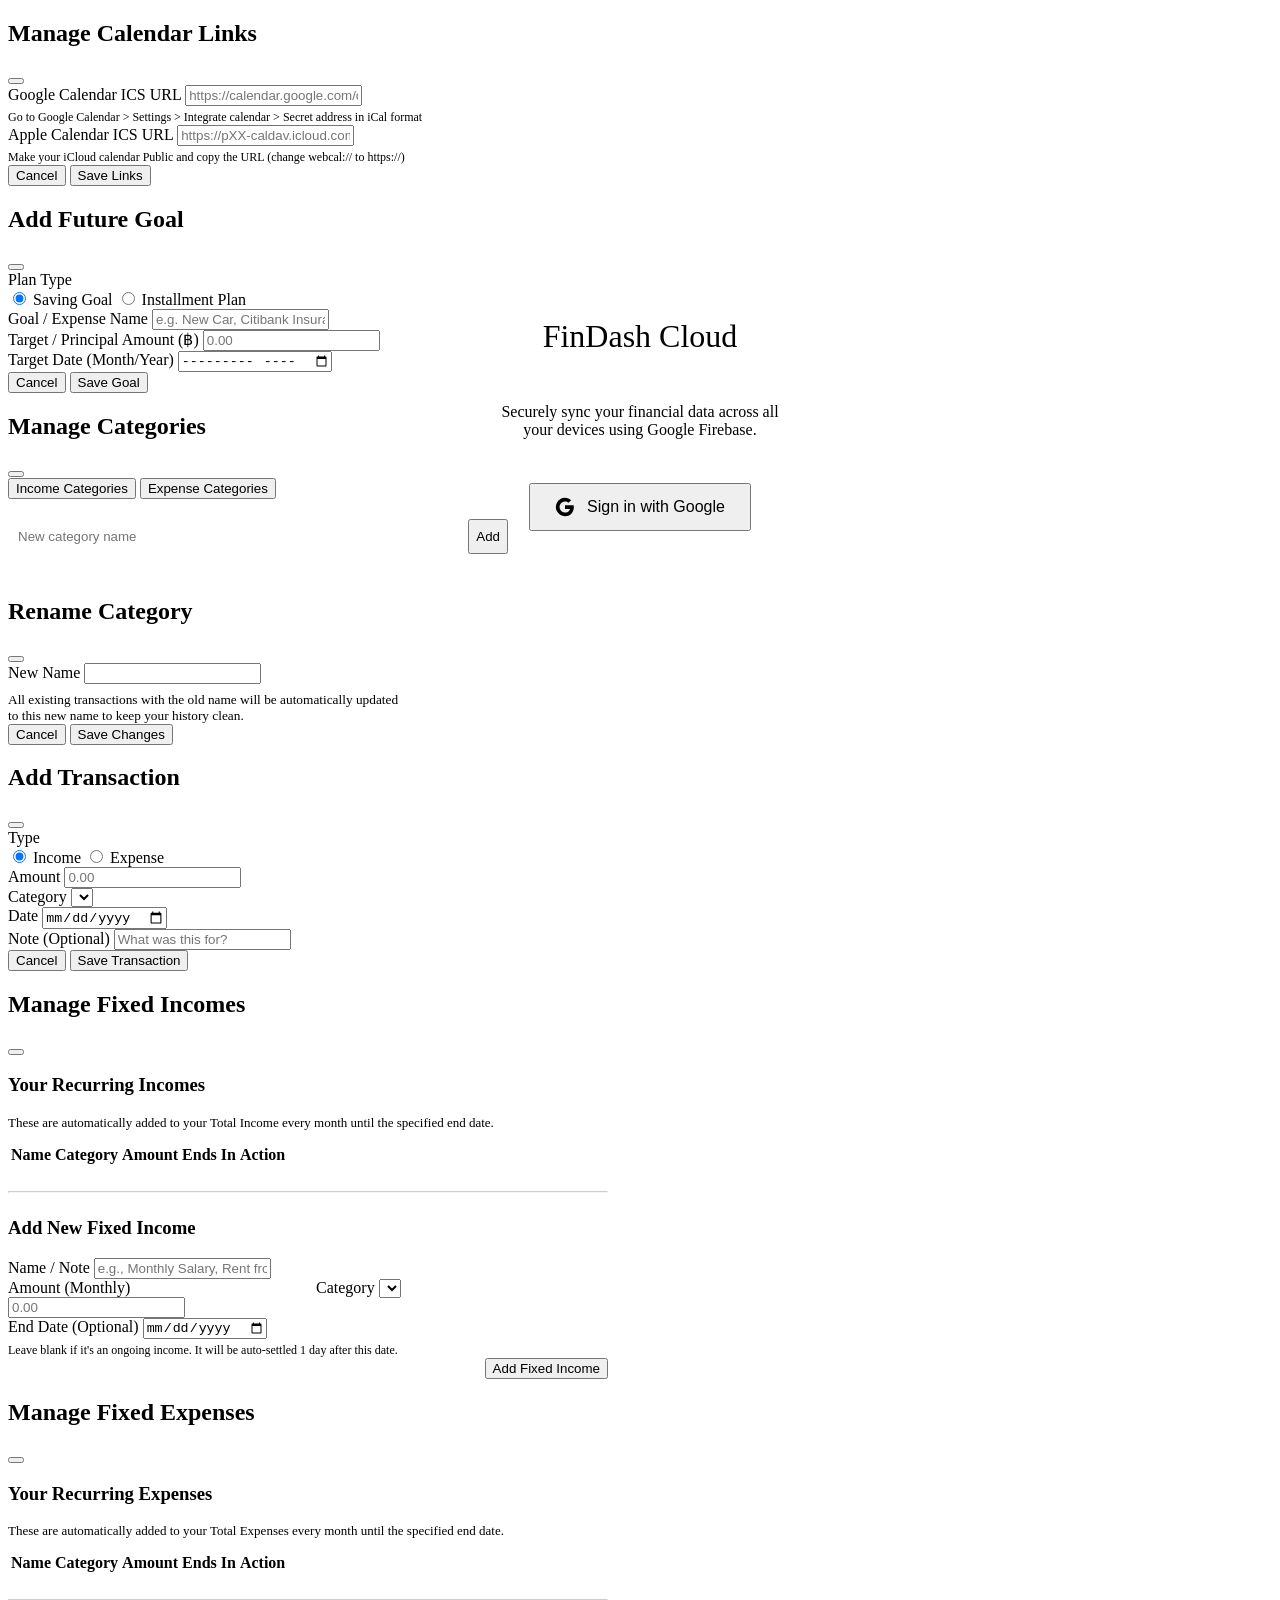
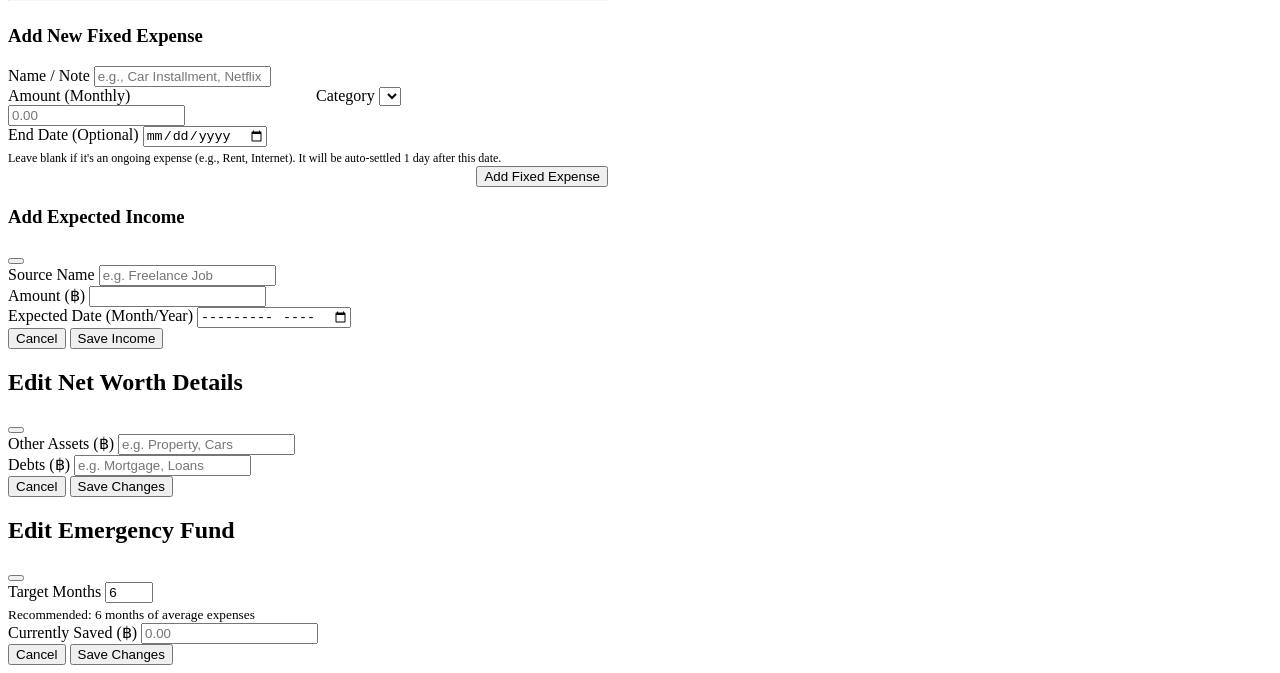
==== src/index.html @ 1356bde2 "Add files via upload" ====
<!DOCTYPE html>
<html lang="en" data-theme="dark">
<head>
    <meta charset="UTF-8">
    <meta name="viewport" content="width=device-width, initial-scale=1.0">
    <title>Finance Dashboard</title>
    <!-- Fonts -->
    <link href="https://fonts.googleapis.com/css2?family=Outfit:wght@300;400;500;600;700&display=swap" rel="stylesheet">
    <!-- Chart.js -->
    <script src="https://cdn.jsdelivr.net/npm/chart.js"></script>
    <!-- Lucide Icons -->
    <script src="https://unpkg.com/lucide@latest"></script>
    <!-- Styles -->
    <link rel="stylesheet" href="style.css">
    <!-- FullCalendar and iCal.js for ICS feeds -->
    <script src="https://cdnjs.cloudflare.com/ajax/libs/ical.js/1.5.0/ical.min.js"></script>
    <script src="https://cdn.jsdelivr.net/npm/fullcalendar@6.1.15/index.global.min.js"></script>
    <script src="https://cdn.jsdelivr.net/npm/@fullcalendar/icalendar@6.1.15/index.global.min.js"></script>
    
    <!-- Firebase Compat SDKs -->
    <script src="https://www.gstatic.com/firebasejs/10.8.0/firebase-app-compat.js"></script>
    <script src="https://www.gstatic.com/firebasejs/10.8.0/firebase-auth-compat.js"></script>
    <script src="https://www.gstatic.com/firebasejs/10.8.0/firebase-firestore-compat.js"></script>
</head>
<body>
    <!-- Login Overlay -->
    <div id="loginOverlay" style="position: fixed; inset: 0; background-color: var(--bg-primary); z-index: 9999; display: flex; align-items: center; justify-content: center; flex-direction: column; gap: 20px;">
        <div class="logo" style="font-size: 32px; margin-bottom: 12px;">
            <i data-lucide="wallet" style="width: 40px; height: 40px;"></i>
            <span>FinDash Cloud</span>
        </div>
        <p style="color: var(--text-secondary); max-width: 300px; text-align: center; margin-bottom: 24px;">Securely sync your financial data across all your devices using Google Firebase.</p>
        <button class="btn btn-primary" id="btnGoogleSignIn" style="display: flex; align-items: center; gap: 12px; padding: 12px 24px; font-size: 16px;">
            <svg style="width: 20px; height: 20px;" viewBox="0 0 24 24">
                <path fill="currentColor" d="M22.56 12.25c0-.78-.07-1.53-.2-2.25H12v4.26h5.92c-.26 1.37-1.04 2.53-2.21 3.31v2.77h3.57c2.08-1.92 3.28-4.74 3.28-8.09z"/>
                <path fill="currentColor" d="M12 23c2.97 0 5.46-.98 7.28-2.66l-3.57-2.77c-.98.66-2.23 1.06-3.71 1.06-2.86 0-5.29-1.93-6.16-4.53H2.18v2.84C3.99 20.53 7.7 23 12 23z"/>
                <path fill="currentColor" d="M5.84 14.09c-.22-.66-.35-1.36-.35-2.09s.13-1.43.35-2.09V7.07H2.18C1.43 8.55 1 10.22 1 12s.43 3.45 1.18 4.93l2.85-2.22.81-.62z"/>
                <path fill="currentColor" d="M12 5.38c1.62 0 3.06.56 4.21 1.64l3.15-3.15C17.45 2.09 14.97 1 12 1 7.7 1 3.99 3.47 2.18 7.07l3.66 2.84c.87-2.6 3.3-4.53 6.16-4.53z"/>
            </svg>
            Sign in with Google
        </button>
        <div id="loginStatus" style="color: var(--text-secondary); font-size: 14px; margin-top: 12px; height: 20px;"></div>
    </div>

    <!-- Firebase Auth & DB Logic script -->
    <script src="firebase-app.js"></script>

    <div class="app-container" id="mainAppContainer" style="display: none;">
        <!-- Sidebar / Navigation -->
        <aside class="sidebar">
            <div class="logo-container">
                <div class="logo">
                    <i data-lucide="wallet"></i>
                    <span>FinDash</span>
                </div>
                <div class="app-version">v2.35 by Tu13u1E+</div>
            </div>
            <nav class="nav-menu">
                <a href="#" class="nav-item active" data-view="view-dashboard"><i data-lucide="layout-dashboard"></i> Dashboard</a>
                <a href="#" class="nav-item" data-view="view-planning"><i data-lucide="target"></i> Planning</a>
                <a href="#" class="nav-item" data-view="view-subscriptions"><i data-lucide="credit-card"></i> Subscriptions</a>
                <a href="#" class="nav-item" data-view="view-tax"><i data-lucide="calculator"></i> Tax Planner</a>
                <a href="#" class="nav-item" data-view="view-investment"><i data-lucide="trending-up"></i> DCA Plan</a>
                
                <div style="height: 1px; background-color: var(--border-color); margin: 8px 16px;"></div>
                
                <a href="#" class="nav-item nav-item-with-badge" data-view="view-todo">
                    <div style="display: flex; align-items: center; gap: 12px;">
                        <i data-lucide="check-square"></i> To-Do List
                    </div>
                    <span id="todoBadge" class="nav-badge" style="display: none;">0</span>
                </a>
                <a href="#" class="nav-item" data-view="view-schedule"><i data-lucide="calendar-days"></i> Life Schedule</a>
                <a href="#" class="nav-item" data-view="view-settings"><i data-lucide="database"></i> Data & Settings</a>
            </nav>
            <div class="user-profile" style="justify-content: space-between;">
                <div style="display: flex; align-items: center; gap: 12px; overflow: hidden;">
                    <div style="position: relative; cursor: pointer; flex-shrink: 0;" id="avatarContainer" title="Change Profile Picture">
                        <img src="./kururu_avatar.jpg" alt="Profile" class="avatar" id="userAvatarImg">
                        <div class="avatar-overlay">
                            <i data-lucide="camera" style="width: 16px; height: 16px;"></i>
                        </div>
                        <input type="file" id="avatarInput" accept="image/*" style="display: none;">
                    </div>
                    <div class="user-info" style="overflow: hidden; text-overflow: ellipsis; white-space: nowrap;">
                        <span class="user-name" style="overflow: hidden; text-overflow: ellipsis;">Nutt Prahuangmas</span>
                        <span class="user-email" style="overflow: hidden; text-overflow: ellipsis;">General Physician</span>
                    </div>
                </div>
                <button class="icon-btn theme-toggle" id="themeToggleBtn" title="Toggle Theme" style="width: 32px; height: 32px; display: flex; align-items: center; justify-content: center; background-color: var(--glass-bg); border: 1px solid var(--border-color); border-radius: var(--radius-md); color: var(--text-secondary); cursor: pointer; flex-shrink: 0;">
                    <i data-lucide="sun"></i>
                </button>
            </div>
        </aside>

        <!-- Main Content - Dashboard -->
        <main class="main-content view-section active" id="view-dashboard">
        <!-- INCLUDE views/dashboard.html -->
    </main>

        <!-- Main Content - Planning -->
        <main class="main-content view-section" id="view-planning">
        <!-- INCLUDE views/planning.html -->
    </main>

        <!-- Main Content - Investment -->
        <main class="main-content view-section" id="view-investment">
        <!-- INCLUDE views/investment.html -->
    </main>

        <!-- Main Content - Schedule -->
        <main class="main-content view-section" id="view-schedule">
            <!-- INCLUDE views/schedule.html -->
        </main>

        <main class="main-content view-section" id="view-settings">
            <!-- INCLUDE views/settings.html -->
        </main>

        <!-- To-Do List Section -->
        <main class="main-content view-section" id="view-todo">
        <!-- INCLUDE views/todo.html -->
    </main>

        <!-- Tax Planner View -->
        <main id="view-tax" class="main-content view-section">
        <!-- INCLUDE views/tax.html -->
    </main>

        <!-- Subscriptions View -->
        <main id="view-subscriptions" class="main-content view-section">
        <!-- INCLUDE views/subscriptions.html -->
    </main>
    </div>

    <!-- Calendar Links Modal -->
    <div class="modal-overlay" id="calendarLinksModal">
        <div class="modal">
            <div class="modal-header">
                <h2>Manage Calendar Links</h2>
                <button class="icon-btn close-modal"><i data-lucide="x"></i></button>
            </div>
            <form id="calendarLinksForm">
                <div class="form-group">
                    <label>Google Calendar ICS URL</label>
                    <input type="url" id="googleCalendarUrl" placeholder="https://calendar.google.com/calendar/ical/.../basic.ics">
                    <small class="helper-text" style="color: var(--text-secondary); display: block; margin-top: 4px; font-size: 12px;">Go to Google Calendar > Settings > Integrate calendar > Secret address in iCal format</small>
                </div>
                <div class="form-group">
                    <label>Apple Calendar ICS URL</label>
                    <input type="url" id="appleCalendarUrl" placeholder="https://pXX-caldav.icloud.com/published/2/... ">
                    <small class="helper-text" style="color: var(--text-secondary); display: block; margin-top: 4px; font-size: 12px;">Make your iCloud calendar Public and copy the URL (change webcal:// to https://)</small>
                </div>
                <div class="form-actions">
                    <button type="button" class="btn btn-secondary close-modal">Cancel</button>
                    <button type="submit" class="btn btn-primary">Save Links</button>
                </div>
            </form>
        </div>
    </div>

    <!-- Add Goal Modal -->
    <div class="modal-overlay" id="goalModal">
        <div class="modal">
            <div class="modal-header">
                <h2>Add Future Goal</h2>
                <button class="icon-btn close-modal"><i data-lucide="x"></i></button>
            </div>
            <div class="modal-body">
                <form id="goalForm">
                    <div class="form-group">
                        <label>Plan Type</label>
                        <div class="radio-group">
                            <label class="radio-label">
                                <input type="radio" name="goalType" value="saving" checked id="radioTypeSaving"> Saving Goal
                            </label>
                            <label class="radio-label">
                                <input type="radio" name="goalType" value="installment" id="radioTypeInstallment"> Installment Plan
                            </label>
                        </div>
                    </div>
                    <div class="form-group">
                        <label for="goalName">Goal / Expense Name</label>
                        <input type="text" id="goalName" required placeholder="e.g. New Car, Citibank Insurance">
                    </div>
                    <div class="form-group">
                        <label for="goalAmount">Target / Principal Amount (฿)</label>
                        <input type="number" id="goalAmount" required min="1" step="0.01" placeholder="0.00">
                    </div>
                    
                    <!-- Installment Specific Fields -->
                    <div id="installmentFields" style="display: none;">
                        <div class="form-group" style="display: grid; grid-template-columns: 1fr 1fr; gap: 16px;">
                            <div>
                                <label for="goalDuration">Duration (Months)</label>
                                <input type="number" id="goalDuration" min="1" step="1" placeholder="e.g. 3">
                            </div>
                            <div>
                                <label for="goalInterest">Monthly Interest (%)</label>
                                <input type="number" id="goalInterest" min="0" step="0.01" placeholder="e.g. 0.74">
                            </div>
                        </div>
                    </div>
                    
                    <div class="form-group">
                        <label for="goalDate" id="goalDateLabel">Target Date (Month/Year)</label>
                        <input type="month" id="goalDate" required>
                    </div>
                    <div class="form-actions">
                        <button type="button" class="btn btn-secondary close-modal">Cancel</button>
                        <button type="submit" class="btn btn-primary">Save Goal</button>
                    </div>
                </form>
            </div>
        </div>
    </div>

    <!-- Manage Categories Modal -->
    <div class="modal-overlay" id="categoryModal">
        <div class="modal" style="max-width: 500px;">
            <div class="modal-header">
                <h2>Manage Categories</h2>
                <button class="icon-btn close-modal"><i data-lucide="x"></i></button>
            </div>
            <div class="modal-body" style="max-height: 70vh; overflow-y: auto;">
                <div class="tabs" style="margin-bottom: 20px;">
                    <button class="tab-btn active" id="tabIncomeCat" style="flex: 1;">Income Categories</button>
                    <button class="tab-btn" id="tabExpenseCat" style="flex: 1;">Expense Categories</button>
                </div>

                
                <form id="addCategoryForm" style="display: flex; gap: 8px; margin-bottom: 24px;">
                    <input type="text" id="newCategoryName" placeholder="New category name" required style="flex: 1; padding: 10px; border-radius: var(--radius-md); border: 1px solid var(--border-color); background: var(--glass-bg); color: var(--text-color);">
                    <button type="submit" class="btn btn-primary"><i data-lucide="plus"></i> Add</button>
                </form>

                <div class="table-container" style="border: 1px solid var(--border-color); border-radius: var(--radius-md);">
                    <table class="transaction-table">
                        <tbody id="categoryListBody">
                            <!-- Categories rendered here -->
                        </tbody>
                    </table>
                </div>
            </div>
        </div>
    </div>

    <!-- Edit Category Prompt (Hidden structure inside modal) -->
    <div class="modal-overlay" id="editCategoryModal" style="z-index: 1100;">
        <div class="modal" style="max-width: 400px;">
            <div class="modal-header">
                <h2>Rename Category</h2>
                <button class="icon-btn" onclick="document.getElementById('editCategoryModal').classList.remove('active')"><i data-lucide="x"></i></button>
            </div>
            <div class="modal-body">
                <form id="editCategoryForm">
                    <input type="hidden" id="editCategoryOldName">
                    <input type="hidden" id="editCategoryType">
                    <div class="form-group">
                        <label>New Name</label>
                        <input type="text" id="editCategoryNewName" required>
                        <small style="color: var(--text-secondary); display: block; margin-top: 8px;">All existing transactions with the old name will be automatically updated to this new name to keep your history clean.</small>
                    </div>
                    <div class="form-actions">
                        <button type="button" class="btn btn-secondary" onclick="document.getElementById('editCategoryModal').classList.remove('active')">Cancel</button>
                        <button type="submit" class="btn btn-primary">Save Changes</button>
                    </div>
                </form>
            </div>
        </div>
    </div>

    <!-- Add Transaction Modal -->
    <div class="modal-overlay" id="transactionModal">
        <div class="modal">
            <div class="modal-header">
                <h2>Add Transaction</h2>
                <button class="icon-btn close-modal"><i data-lucide="x"></i></button>
            </div>
            <div class="modal-body">
                <form id="transactionForm">
                    <div class="form-group">
                        <label>Type</label>
                        <div class="radio-group">
                            <label class="radio-label">
                                <input type="radio" name="type" value="income" checked id="radioTxIncome"> Income
                            </label>
                            <label class="radio-label">
                                <input type="radio" name="type" value="expense" id="radioTxExpense"> Expense
                            </label>
                        </div>
                    </div>
                    <div class="form-group">
                        <label for="amount">Amount</label>
                        <input type="number" id="amount" name="amount" required min="0.01" step="0.01" placeholder="0.00">
                    </div>
                    <div class="form-group">
                        <label for="category">Category</label>
                        <select id="category" name="category" required>
                            <!-- Dynamically populated -->
                        </select>
                    </div>
                    <div class="form-group">
                        <label for="date">Date</label>
                        <input type="date" id="date" name="date" required>
                    </div>
                    <div class="form-group">
                        <label for="note">Note (Optional)</label>
                        <input type="text" id="note" name="note" placeholder="What was this for?">
                    </div>
                    <div class="form-actions">
                        <button type="button" class="btn btn-secondary close-modal">Cancel</button>
                        <button type="submit" class="btn btn-primary">Save Transaction</button>
                    </div>
                </form>
            </div>
        </div>
    </div>

    <!-- Manage Fixed Incomes Modal -->
    <div class="modal-overlay" id="fixedIncomeModal">
        <div class="modal" style="max-width: 600px;">
            <div class="modal-header">
                <h2>Manage Fixed Incomes</h2>
                <button class="icon-btn close-modal"><i data-lucide="x"></i></button>
            </div>
            <div class="modal-body" style="max-height: 70vh; overflow-y: auto;">
                <div style="margin-bottom: 24px;">
                    <h3>Your Recurring Incomes</h3>
                    <p style="color: var(--text-secondary); font-size: 13px; margin-bottom: 12px;">These are automatically added to your Total Income every month until the specified end date.</p>
                    <div class="table-container" style="border: 1px solid var(--border-color); border-radius: var(--radius-md);">
                        <table class="transaction-table">
                            <thead>
                                <tr>
                                    <th>Name</th>
                                    <th>Category</th>
                                    <th>Amount</th>
                                    <th>Ends In</th>
                                    <th>Action</th>
                                </tr>
                            </thead>
                            <tbody id="allFixedIncomesList">
                            </tbody>
                        </table>
                    </div>
                </div>

                <hr style="border-color: var(--border-color); margin: 24px 0; opacity: 0.5;">

                <h3>Add New Fixed Income</h3>
                <form id="fixedIncomeForm" style="margin-top: 16px;">
                    <div class="form-group">
                        <label for="fiName">Name / Note</label>
                        <input type="text" id="fiName" required placeholder="e.g., Monthly Salary, Rent from Condo">
                    </div>
                    <div class="form-group" style="display: grid; grid-template-columns: 1fr 1fr; gap: 16px;">
                        <div>
                            <label for="fiAmount">Amount (Monthly)</label>
                            <input type="number" id="fiAmount" required min="0.01" step="0.01" placeholder="0.00">
                        </div>
                        <div>
                            <label for="fiCategory">Category</label>
                            <select id="fiCategory" required>
                                <!-- Dynamically populated -->
                            </select>
                        </div>
                    </div>
                    <div class="form-group">
                        <label for="fiEndDate">End Date (Optional)</label>
                        <input type="date" id="fiEndDate">
                        <small style="color: var(--text-secondary); font-size: 12px; display: block; margin-top: 4px;">Leave blank if it's an ongoing income. It will be auto-settled 1 day after this date.</small>
                    </div>
                    <div class="form-actions" style="display: flex; gap: 12px; justify-content: flex-end;">
                        <button type="button" class="btn btn-secondary" id="cancelFiEditBtn" style="display: none;">Cancel Edit</button>
                        <button type="submit" class="btn btn-primary" id="fiSubmitBtn"><i data-lucide="plus"></i> Add Fixed Income</button>
                    </div>
                </form>
            </div>
        </div>
    </div>

    <!-- Manage Fixed Expenses Modal -->
    <div class="modal-overlay" id="fixedExpenseModal">
        <div class="modal" style="max-width: 600px;">
            <div class="modal-header">
                <h2>Manage Fixed Expenses</h2>
                <button class="icon-btn close-modal"><i data-lucide="x"></i></button>
            </div>
            <div class="modal-body" style="max-height: 70vh; overflow-y: auto;">
                <div style="margin-bottom: 24px;">
                    <h3>Your Recurring Expenses</h3>
                    <p style="color: var(--text-secondary); font-size: 13px; margin-bottom: 12px;">These are automatically added to your Total Expenses every month until the specified end date.</p>
                    <div class="table-container" style="border: 1px solid var(--border-color); border-radius: var(--radius-md);">
                        <table class="transaction-table">
                            <thead>
                                <tr>
                                    <th>Name</th>
                                    <th>Category</th>
                                    <th>Amount</th>
                                    <th>Ends In</th>
                                    <th>Action</th>
                                </tr>
                            </thead>
                            <tbody id="allFixedExpensesList">
                            </tbody>
                        </table>
                    </div>
                </div>

                <hr style="border-color: var(--border-color); margin: 24px 0; opacity: 0.5;">

                <h3>Add New Fixed Expense</h3>
                <form id="fixedExpenseForm" style="margin-top: 16px;">
                    <div class="form-group">
                        <label for="feName">Name / Note</label>
                        <input type="text" id="feName" required placeholder="e.g., Car Installment, Netflix">
                    </div>
                    <div class="form-group" style="display: grid; grid-template-columns: 1fr 1fr; gap: 16px;">
                        <div>
                            <label for="feAmount">Amount (Monthly)</label>
                            <input type="number" id="feAmount" required min="0.01" step="0.01" placeholder="0.00">
                        </div>
                        <div>
                            <label for="feCategory">Category</label>
                            <select id="feCategory" required>
                                <!-- Dynamically populated -->
                            </select>
                        </div>
                    </div>
                    <div class="form-group">
                        <label for="feEndDate">End Date (Optional)</label>
                        <input type="date" id="feEndDate">
                        <small style="color: var(--text-secondary); font-size: 12px; display: block; margin-top: 4px;">Leave blank if it's an ongoing expense (e.g., Rent, Internet). It will be auto-settled 1 day after this date.</small>
                    </div>
                    <div class="form-actions" style="display: flex; gap: 12px; justify-content: flex-end;">
                        <button type="button" class="btn btn-secondary" id="cancelFeEditBtn" style="display: none;">Cancel Edit</button>
                        <button type="submit" class="btn btn-primary" id="feSubmitBtn"><i data-lucide="plus"></i> Add Fixed Expense</button>
                    </div>
                </form>
            </div>
        </div>
    </div>
    <!-- Add Expected Income Modal -->
    <div class="modal-overlay" id="expectedIncomeModal">
        <div class="modal">
            <div class="modal-header">
                <h3 id="expectedIncomeModalTitle">Add Expected Income</h3>
                <button class="icon-btn close-modal"><i data-lucide="x"></i></button>
            </div>
            <form id="expectedIncomeForm">
                <div class="form-group">
                    <label>Source Name</label>
                    <input type="text" id="expectedIncomeName" class="form-control" required placeholder="e.g. Freelance Job">
                </div>
                <div class="form-group">
                    <label>Amount (฿)</label>
                    <input type="number" id="expectedIncomeAmount" class="form-control" required min="0" step="0.01">
                </div>
                <div class="form-group">
                    <label>Expected Date (Month/Year)</label>
                    <input type="month" id="expectedIncomeDate" class="form-control" required>
                </div>
                <div class="form-actions">
                    <button type="button" class="btn btn-secondary close-modal">Cancel</button>
                    <button type="submit" class="btn btn-primary">Save Income</button>
                </div>
            </form>
        </div>
    </div>

    <!-- Net Worth Modal -->
    <div class="modal-overlay" id="netWorthModal">
        <div class="modal">
            <div class="modal-header">
                <h2>Edit Net Worth Details</h2>
                <button class="icon-btn close-modal"><i data-lucide="x"></i></button>
            </div>
            <div class="modal-body">
                <form id="netWorthForm">
                    <div class="form-group">
                        <label>Other Assets (฿)</label>
                        <input type="number" id="nwAssets" step="0.01" placeholder="e.g. Property, Cars">
                    </div>
                    <div class="form-group">
                        <label>Debts (฿)</label>
                        <input type="number" id="nwDebts" step="0.01" placeholder="e.g. Mortgage, Loans">
                    </div>
                    <div class="form-actions">
                        <button type="button" class="btn btn-secondary close-modal">Cancel</button>
                        <button type="submit" class="btn btn-primary">Save Changes</button>
                    </div>
                </form>
            </div>
        </div>
    </div>

    <!-- Emergency Fund Modal -->
    <div class="modal-overlay" id="emergencyModal">
        <div class="modal">
            <div class="modal-header">
                <h2>Edit Emergency Fund</h2>
                <button class="icon-btn close-modal"><i data-lucide="x"></i></button>
            </div>
            <div class="modal-body">
                <form id="emergencyForm">
                    <div class="form-group">
                        <label>Target Months</label>
                        <input type="number" id="emMonths" value="6" min="1" max="24">
                        <small style="color: var(--text-secondary); display: block; margin-top: 4px;">Recommended: 6 months of average expenses</small>
                    </div>
                    <div class="form-group">
                        <label>Currently Saved (฿)</label>
                        <input type="number" id="emSaved" step="0.01" placeholder="0.00">
                    </div>
                    <div class="form-actions">
                        <button type="button" class="btn btn-secondary close-modal">Cancel</button>
                        <button type="submit" class="btn btn-primary">Save Changes</button>
                    </div>
                </form>
            </div>
        </div>
    </div>

</body>
</html>
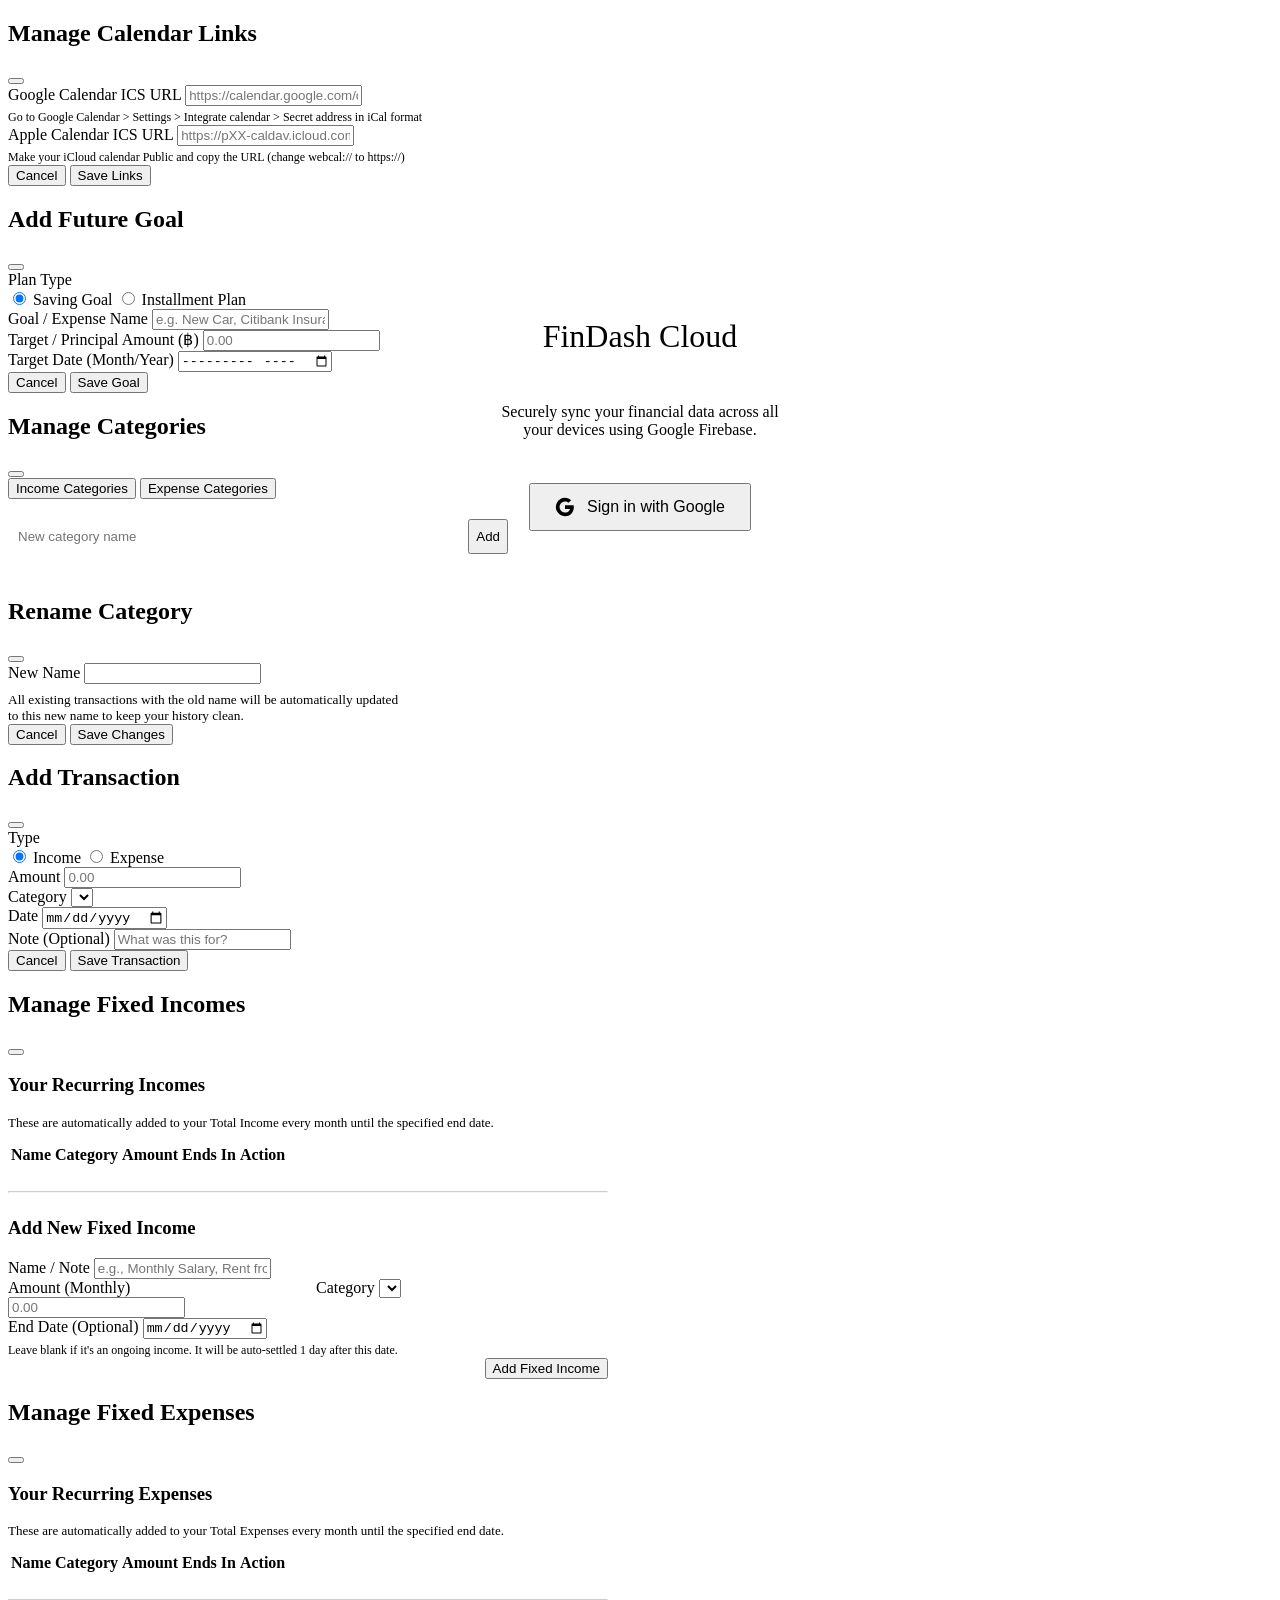
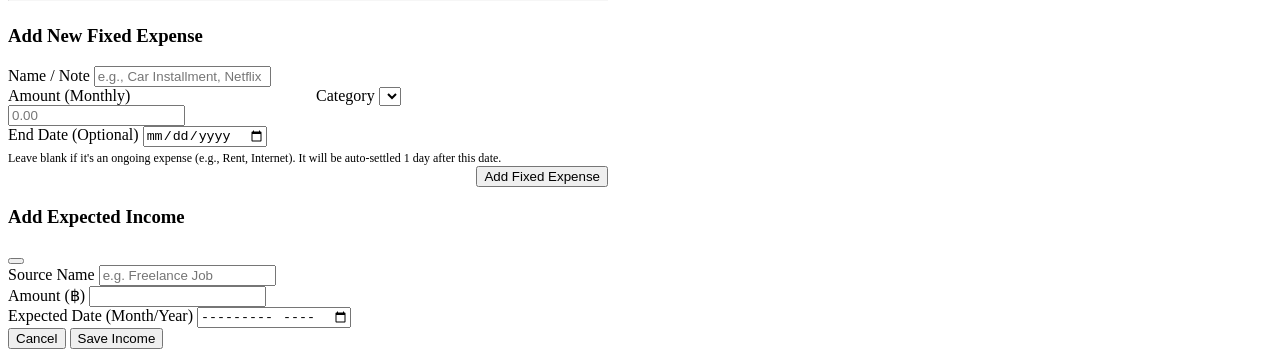
==== commit aca966d8: "Add files via upload" ====
--- a/src/index.html
+++ b/src/index.html
@@ -43,7 +43,7 @@
     </div>
 
     <!-- Firebase Auth & DB Logic script -->
-    <script src="firebase-app.js"></script>
+    <script src="firebase-app.js?v=2"></script>
 
     <div class="app-container" id="mainAppContainer" style="display: none;">
         <!-- Sidebar / Navigation -->
@@ -53,7 +53,7 @@
                     <i data-lucide="wallet"></i>
                     <span>FinDash</span>
                 </div>
-                <div class="app-version">v2.35 by Tu13u1E+</div>
+                <div class="app-version">v2.41 by Tu13u1E+</div>
             </div>
             <nav class="nav-menu">
                 <a href="#" class="nav-item active" data-view="view-dashboard"><i data-lucide="layout-dashboard"></i> Dashboard</a>
@@ -468,58 +468,10 @@
         </div>
     </div>
 
-    <!-- Net Worth Modal -->
-    <div class="modal-overlay" id="netWorthModal">
-        <div class="modal">
-            <div class="modal-header">
-                <h2>Edit Net Worth Details</h2>
-                <button class="icon-btn close-modal"><i data-lucide="x"></i></button>
-            </div>
-            <div class="modal-body">
-                <form id="netWorthForm">
-                    <div class="form-group">
-                        <label>Other Assets (฿)</label>
-                        <input type="number" id="nwAssets" step="0.01" placeholder="e.g. Property, Cars">
-                    </div>
-                    <div class="form-group">
-                        <label>Debts (฿)</label>
-                        <input type="number" id="nwDebts" step="0.01" placeholder="e.g. Mortgage, Loans">
-                    </div>
-                    <div class="form-actions">
-                        <button type="button" class="btn btn-secondary close-modal">Cancel</button>
-                        <button type="submit" class="btn btn-primary">Save Changes</button>
-                    </div>
-                </form>
-            </div>
-        </div>
-    </div>
-
-    <!-- Emergency Fund Modal -->
-    <div class="modal-overlay" id="emergencyModal">
-        <div class="modal">
-            <div class="modal-header">
-                <h2>Edit Emergency Fund</h2>
-                <button class="icon-btn close-modal"><i data-lucide="x"></i></button>
-            </div>
-            <div class="modal-body">
-                <form id="emergencyForm">
-                    <div class="form-group">
-                        <label>Target Months</label>
-                        <input type="number" id="emMonths" value="6" min="1" max="24">
-                        <small style="color: var(--text-secondary); display: block; margin-top: 4px;">Recommended: 6 months of average expenses</small>
-                    </div>
-                    <div class="form-group">
-                        <label>Currently Saved (฿)</label>
-                        <input type="number" id="emSaved" step="0.01" placeholder="0.00">
-                    </div>
-                    <div class="form-actions">
-                        <button type="button" class="btn btn-secondary close-modal">Cancel</button>
-                        <button type="submit" class="btn btn-primary">Save Changes</button>
-                    </div>
-                </form>
-            </div>
-        </div>
-    </div>
-
+
+
+    <script src="https://unpkg.com/lucide@latest"></script>
+    <script>lucide.createIcons();</script>
+    <script src="app.js?v=2"></script>
 </body>
 </html>
